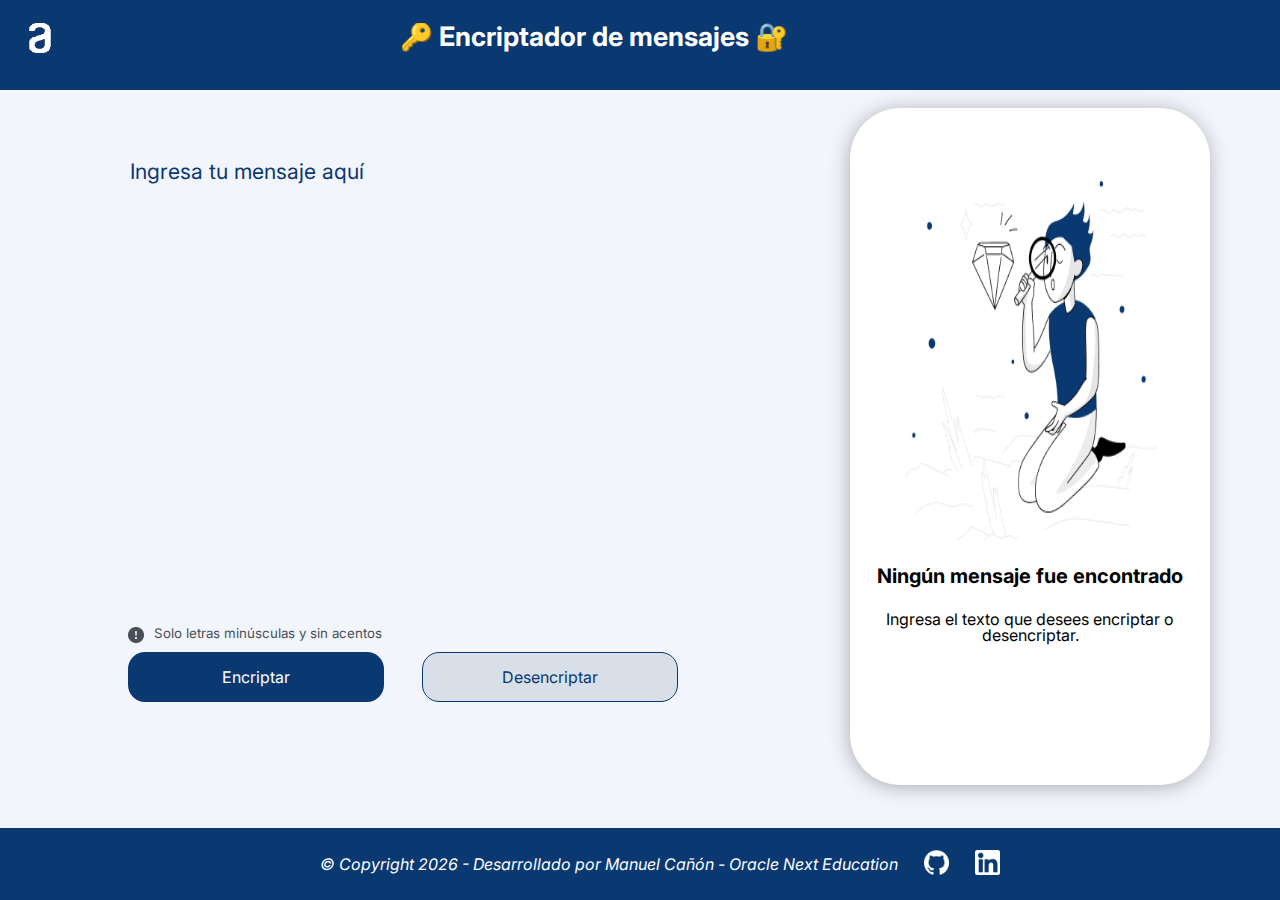
==== index.html @ a72d3758 "Agregar header y footer , corregir diseño responsive , validar modales" ====
<!DOCTYPE html>
<html lang="es">

<head>
    <meta charset="UTF-8">
    <meta name="viewport" content="width=device-width">

    <title>Encriptador de Mensajes</title>
    <link rel="stylesheet" href="reset.css">
    <link rel="stylesheet" href="style.css">
    <link rel="icon" type="image/x-icon" href="/images/favicon.png">

    <link rel="preconnect" href="https://fonts.googleapis.com">
    <link rel="preconnect" href="https://fonts.gstatic.com" crossorigin>
    <link href="https://fonts.googleapis.com/css2?family=Inter:wght@400;700&display=swap" rel="stylesheet">
</head>

<body>
    <header>
        <a href="https://www.aluracursos.com/"><img class="logo-aplication" src="images/logo.png"
                alt="Logo de Alura"></a>
        <span>🔑 Encriptador de mensajes 🔐</span>
    </header>
    <main>
        <section class="encrypt-section">
            <div class="vertical-ubication">
                <textarea class="message-encrypter" spellcheck="false" placeholder="Ingresa tu mensaje aquí"></textarea>
                <div class="horizontal-ubication">
                    <img class="information-icon" src="images/information_icon.png" alt="Icono de información">
                    <p class="instructions-message">Solo letras minúsculas y sin acentos</p>
                </div>
                <div class="buttons_container">
                    <input class="encrypt-button" type="submit" value="Encriptar">
                    <input class="decrypt-button" type="submit" value="Desencriptar">
                </div>
            </div>

        </section>
        <section class="decrypt-section">
            <div class="central-panel">
                <img class="result-imagen" src="images/result_image.png" alt="Imagen de busqueda">
                <h3 class="title-result">Ningún mensaje fue encontrado</h3>
                <p class="information-result">Ingresa el texto que desees encriptar o desencriptar.</p>
            </div>
        </section>
        <section class="result-section">
            <div class="central-panel">
                <p class="result-text">Lorem ipsum dolor sit amet, consectetur adipiscing elit. Orci montes, sit et diam
                    risus scelerisque vitae est. Tortor maecenas nunc ut laoreet. Eget diam mauris quam quisque ut eget
                    fringilla sit elit. Libero, sodales duis fames id diam feugiat aliquet non egestas.</p>
                <input class="copy-button" type="submit" value="Copiar">
            </div>
        </section>
        <section class="modal">
            <div class="modal-container">
                <img class="modal-img">
                <h2 class="modal-title"></h2>
                <p class="modal-message"></p>
                <button class="modal-close">Aceptar</button>
            </div>
        </section>




    </main>
    <footer>
        <h1 class="copyright_text"></h1>
        <a href="https://github.com/Frankma0117"><img class="footer-img" src="images/git_hub_logo.png"
                alt="Logo de GitHub"></a>
        <a href="https://www.linkedin.com/in/manuel-ca%C3%B1%C3%B3n-b6245118a"><img class="footer-img"
                src="images/linkedin_logo.png" alt="Logo de LinkedIn"></a>



    </footer>
    <script src="message_encrypter.js">
    </script>
</body>

</html>
---- style.css ----
/*General styles*/
body {
  background: #f3f5fc;
}
/*Styles header - Title animation*/
header {
  padding-top: 2.5vh;
  padding-bottom: 2.5vh;
  display: flex;
  width: 100vw;
  height: 5vh;
  font-family: "Inter", sans-serif;
  color: #ffffff;
  background: #0a3871;
  font-weight: bold;
  font-size: 20pt;
}
.logo-aplication {
  width: 80px;
  height: 30px;
  margin-right: 25vw;
}

.logo-aplication:hover , .footer-img:hover{
  animation-name: rotateImagen;
  animation-duration: 2s;
  animation-iteration-count: infinite;
  animation-timing-function: linear;
}

@keyframes rotateImagen {

  from{
    transform: rotate(0deg);
  }to{
    transform: rotate(360deg);
  }
  
}

header span {
  display: block;
  white-space: nowrap;
  width: 100%;
  animation: typing 5s steps(50);
  overflow: hidden;
}
@keyframes typing {
  from {
    width: 0;
  }
}

/*Styles Main - Central content of aplication*/
main {
  width: 100%;
  display: flex;
  flex-direction: row;
}
/*Styles generals Divs ubication*/
.vertical-ubication {
  display: flex;
  flex-direction: column;
}
.horizontal-ubication,
.buttons_container {
  display: flex;
  flex-direction: row;
}
/*Encrypt styles - Left section*/
.encrypt-section {
  width: 65vw;
  height: 80vh;
  background: #f3f5fc;
}
.message-encrypter {
  background: transparent;
  border: none;
  resize: none;
  margin: 5vw 10vw;
  height: 45vh;
  width: 40vw;
  font-family: "Inter", sans-serif;
  color: #0a3871;
  font-size: 16pt;
  line-height: 30px;
}
.message-encrypter:focus {
  outline: none;
}
.message-encrypter::placeholder {
  font-family: "Inter", sans-serif;
  color: #0a3871;
  font-size: 16pt;
}
.encrypt-section .horizontal-ubication,
.buttons_container {
  margin: 0px 40vw 1vh 10vw;
  width: 70vw;
}
.instructions-message {
  margin-left: 10px;
  font-family: "Inter", sans-serif;
  color: #495057;
  font-size: 10pt;
}
.encrypt-button {
  width: 20vw;
  height: 50px;
  border-radius: 17px;
  background: #0a3871;
  color: #ffffff;
  border: none;
  font-family: "Inter", sans-serif;
  font-size: 12pt;
}
.encrypt-button:hover,
.decrypt-button:hover, .copy-button:hover {
  cursor: pointer;
  transform: scale(1.1);
}
.decrypt-button,
.copy-button {
  margin-left: 3vw;
  width: 20vw;
  height: 50px;
  border-radius: 17px;
  background: #d8dfe8;
  color: #0a3871;
  border: 1px solid #0a3871;
  font-family: "Inter", sans-serif;
  font-size: 12pt;
}

/*Decrypt styles - Rigth section*/
.decrypt-section {
  display: flex;
  flex-direction: column;
  /*background: #f3f5fc;*/
  width: 35vw;
  height: 80vh;
}
.central-panel {
  background: #ffffff;
  display: flex;
  flex-direction: column;
  text-align: center;
  width: 80%;
  height: 75vh;
  border-radius: 50px;
  border: 1px solid #ffffff;
  margin-left: 4%;
  margin-top: 4%;
  box-shadow: -1px 2px 22px -3px rgba(0, 0, 0, 0.38);
}

.result-imagen {
  margin-top: 20%;
  margin-left: 15%;
  width: 70%;
  height: 40vh;
}
.title-result {
  margin-top: 25px;
  font-family: "Inter", sans-serif;
  font-size: 15pt;
  font-weight: bold;
  animation-name: beats;
  animation-duration: 2s;
  animation-iteration-count: infinite;
  animation-timing-function: linear;
}

@keyframes beats {
  from { transform: none; }
  50% { transform: scale(1.05);}
  to { transform: none; }
}

.information-result {
  margin-top: 25px;
  font-family: "Inter", sans-serif;
  font-size: 12pt;
}

/*Result styles*/

.result-section {
  display: none;
  flex-direction: column;
  /*background: #f3f5fc;*/
  width: 35vw;
  height: 80vh;
}

.result-text {
  overflow: hidden;
  text-overflow: ellipsis;
  margin-top: 10vh;
  font-family: "Inter", sans-serif;
  width: 25vw;
  height: 55vh;
  line-height: 25px;
  font-size: 14pt;
  color: #495057;
}

/*Modal styles */
.modal {
  position: fixed;
  top: 0;
  left: 0;
  right: 0;
  bottom: 0;
  background-color: #111111bd;
  display: flex;
  opacity: 0;
  pointer-events: none;
  transition: opacity 0.6s 0.9s;
  --transform: translateY(-100vh);
  --transition: transform 0.8s;
}

.modal-show {
  opacity: 1;
  pointer-events: unset;
  transition: opacity 0.6s;
  --transform: translateY(0);
  --transition: transform 0.5s 0.5s;
}

.modal-container {
  margin: auto;
  width: 90%;
  max-width: 600px;
  max-height: 90%;
  background-color: #fff;
  border-radius: 6px;
  padding: 3em 2.5em;
  display: grid;
  gap: 1em;
  place-items: center;
  grid-auto-columns: 100%;
  transform: var(--transform);
  transition: var(--transition);
}

.modal-title {
  font-size: 2.5rem;
  font-family: "Inter", sans-serif;
  font-weight: bold;
  color: #0a3871;
  font-size: 16pt;
}

.modal-message {
  width: 40vw;
  text-align: center;
  line-height: 25px;
  margin-bottom: 10px;
  font-family: "Inter", sans-serif;
  color: #0a3871;
  font-size: 12pt;
}

.modal-img {
  width: 5vw;
}

.modal-close {
  font-family: "Inter", sans-serif;
  font-size: 11pt;
  text-decoration: none;
  color: #fff;
  background-color: #f26250;
  padding: 1em 3em;
  border: 1px solid;
  border-radius: 6px;
  display: inline-block;
  transition: background-color 0.3s;
}

.modal-close:hover {
  cursor: pointer;
  transform: scale(1.1);
}

/*Footer styles*/
footer {
  margin-top: 2vh;
  display: flex;
  flex-direction: row;
  align-items: center;
  width: 100vw;
  height: 8vh;
  background: #0a3871;
}

.footer-img {
  margin-left: 2vw;
  width: 2vw;
  height: 2vw;
}
.copyright_text {
  color: #ffffff;
  margin-left: 25vw;
  font-family: "Inter", sans-serif;
  font-style: italic;
  font-size: 12pt;
}

/*Tablet Styles - <770px*/
@media (max-width: 770px) {
  main {
    flex-direction: column;
  }


  header{
    font-size: 20pt;
  }
  .logo-aplication{
    height: 20px;
    width: 60px;
    margin-right: 0;
  }
  .encrypt-section {
    width: 100%;
    height: 90vh;
  }
  .logo-alura {
    margin-left: 5%;
    margin-bottom: 5%;
  }
  .message-encrypter,
  .encrypt-section .horizontal-ubication,
  .buttons_container {
    margin-left: 10%;
    width: 80%;
  }
  .encrypt-button,
  .decrypt-button {
    width: 50%;
  }
  .decrypt-section,
  .result-section {
    width: 100%;
  }
  .central-panel {
    width: 90%;
    margin-left: 5%;
    border-radius: 20px;
    margin-top: 0px;
    margin-bottom: 5vh;
    height: 15vh;
    padding-bottom: 5vh;
  }
  .result-section .central-panel {
    height: 40vh;
  }
  .result-text {
    width: 80%;
    margin-left: 10%;
    height: 25vh;
    text-align: left;
  }
  .copy-button {
    align-self: center;
    width: 50%;
  }
  .result-imagen {
    display: none;
  }

  .copyright_text{
    width: 60vw;
    font-size: 10pt;
    margin-left: 5vw;

  }

  .footer-img {
    margin-left: 30px;
    width: 30px;
    height: 30px;
  }
}

/*Tablet Styles - <770px*/
@media (max-width: 375px) {

  header{
    font-size: 15pt;
  }
  .logo-aplication{
    height: 20px;
    width: 60px;
    margin-right: 0;
  }
  
  .buttons_container {
    background: transparent;
    align-items: center;
    height: 25vh;
    flex-direction: column;
  }

  .decrypt-button {
    margin-left: 0px;
    margin-top: 10px;
  }

  .decrypt-section,
  .result-section {
    margin-top: 15vh;
    margin-bottom: 5vh;
  }

  .central-panel {
    height: 25vh;
    margin-bottom: 5vh;
  }


  .copyright_text{
    width: 60vw;
    font-size: 8pt;
    margin-left: 5vw;

  }

  .footer-img {
    margin-left: 20px;
    width: 20px;
    height: 20px;
  }
}
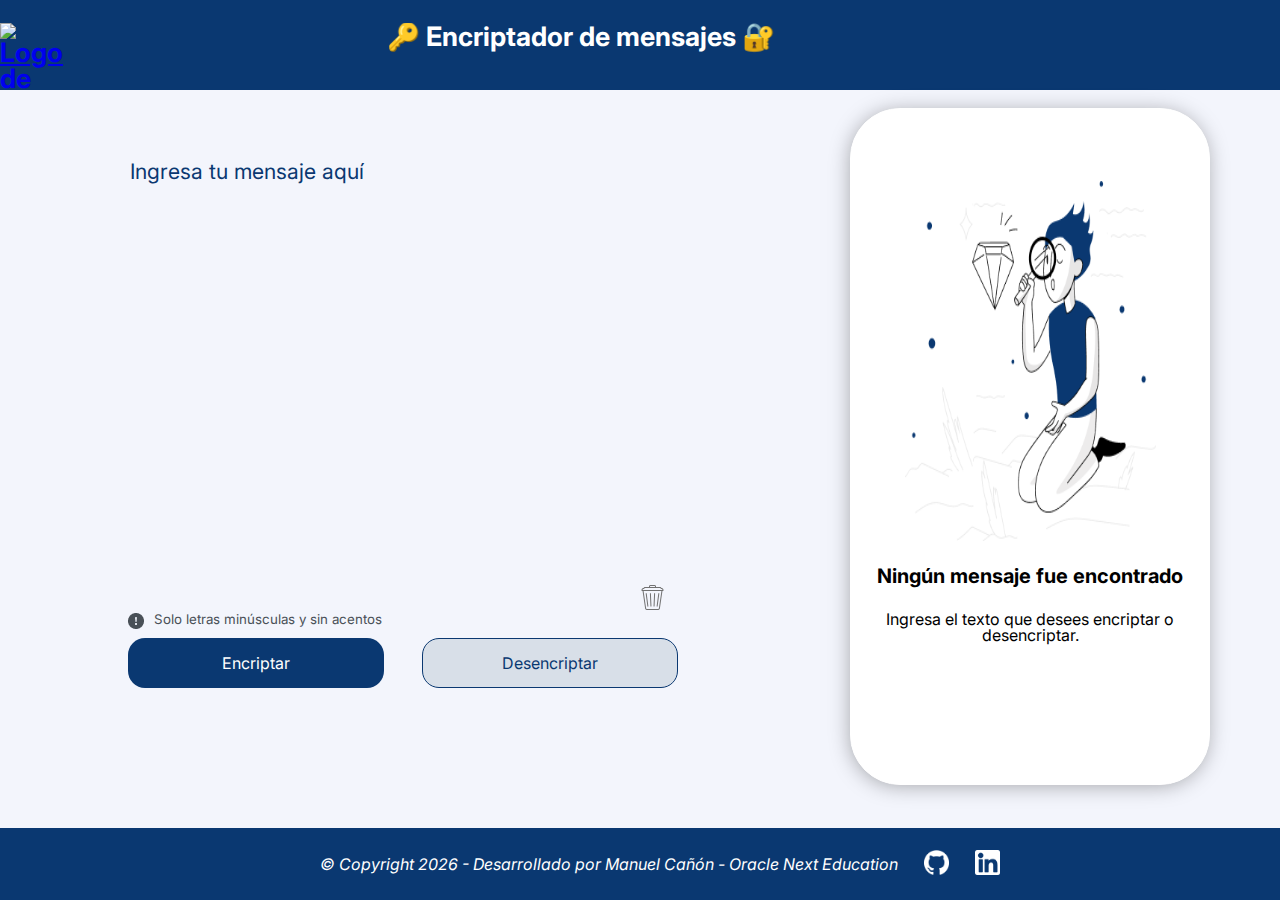
==== commit b37b9146: "Agregar rutas de imagenes desde la web" ====
--- a/index.html
+++ b/index.html
@@ -6,9 +6,9 @@
     <meta name="viewport" content="width=device-width">
 
     <title>Encriptador de Mensajes</title>
-    <link rel="stylesheet" href="reset.css">
-    <link rel="stylesheet" href="style.css">
-    <link rel="icon" type="image/x-icon" href="/images/favicon.png">
+    <link rel="stylesheet" href="/reset.css">
+    <link rel="stylesheet" href="/style.css">
+    <link rel="icon" type="image/x-icon" href="https://i.ibb.co/N9J47Lc/favicon.png">
 
     <link rel="preconnect" href="https://fonts.googleapis.com">
     <link rel="preconnect" href="https://fonts.gstatic.com" crossorigin>
@@ -17,17 +17,22 @@
 
 <body>
     <header>
-        <a href="https://www.aluracursos.com/"><img class="logo-aplication" src="images/logo.png"
+        <a href="https://www.aluracursos.com/"><img class="logo-aplication" src="https://i.ibb.co/sCYGg57/logo.png"
                 alt="Logo de Alura"></a>
         <span>🔑 Encriptador de mensajes 🔐</span>
     </header>
     <main>
         <section class="encrypt-section">
             <div class="vertical-ubication">
-                <textarea class="message-encrypter" spellcheck="false" placeholder="Ingresa tu mensaje aquí"></textarea>
+                <div class="horizontal-message">
+                    <textarea class="message-encrypter" spellcheck="false"
+                        placeholder="Ingresa tu mensaje aquí"></textarea>
+                    <a><img class="delete-icon" src="images/delete_icon.png" alt="Icono de borrado"></a>
+                </div>
                 <div class="horizontal-ubication">
                     <img class="information-icon" src="images/information_icon.png" alt="Icono de información">
                     <p class="instructions-message">Solo letras minúsculas y sin acentos</p>
+
                 </div>
                 <div class="buttons_container">
                     <input class="encrypt-button" type="submit" value="Encriptar">
--- a/style.css
+++ b/style.css
@@ -21,7 +21,9 @@
   margin-right: 25vw;
 }
 
-.logo-aplication:hover , .footer-img:hover{
+.logo-aplication:hover,
+.footer-img:hover,
+.delete-icon:hover {
   animation-name: rotateImagen;
   animation-duration: 2s;
   animation-iteration-count: infinite;
@@ -29,13 +31,12 @@
 }
 
 @keyframes rotateImagen {
-
-  from{
+  from {
     transform: rotate(0deg);
-  }to{
+  }
+  to {
     transform: rotate(360deg);
   }
-  
 }
 
 header span {
@@ -73,18 +74,25 @@
   height: 80vh;
   background: #f3f5fc;
 }
+.delete-icon {
+  margin-left: 50vw;
+  margin-top: 5vh;
+  width: 25px;
+  height: 25px;
+}
 .message-encrypter {
   background: transparent;
   border: none;
   resize: none;
   margin: 5vw 10vw;
-  height: 45vh;
+  height: 35vh;
   width: 40vw;
   font-family: "Inter", sans-serif;
   color: #0a3871;
   font-size: 16pt;
   line-height: 30px;
 }
+
 .message-encrypter:focus {
   outline: none;
 }
@@ -115,7 +123,9 @@
   font-size: 12pt;
 }
 .encrypt-button:hover,
-.decrypt-button:hover, .copy-button:hover {
+.decrypt-button:hover,
+.copy-button:hover,
+.delete-icon:hover {
   cursor: pointer;
   transform: scale(1.1);
 }
@@ -172,9 +182,15 @@
 }
 
 @keyframes beats {
-  from { transform: none; }
-  50% { transform: scale(1.05);}
-  to { transform: none; }
+  from {
+    transform: none;
+  }
+  50% {
+    transform: scale(1.05);
+  }
+  to {
+    transform: none;
+  }
 }
 
 .information-result {
@@ -315,11 +331,10 @@
     flex-direction: column;
   }
 
-
-  header{
+  header {
     font-size: 20pt;
   }
-  .logo-aplication{
+  .logo-aplication {
     height: 20px;
     width: 60px;
     margin-right: 0;
@@ -372,11 +387,10 @@
     display: none;
   }
 
-  .copyright_text{
+  .copyright_text {
     width: 60vw;
     font-size: 10pt;
     margin-left: 5vw;
-
   }
 
   .footer-img {
@@ -384,20 +398,24 @@
     width: 30px;
     height: 30px;
   }
+
+  .delete-icon {
+    margin-left: 85vw;
+    margin-bottom: 1vh;
+  }
 }
 
 /*Tablet Styles - <770px*/
 @media (max-width: 375px) {
-
-  header{
+  header {
     font-size: 15pt;
   }
-  .logo-aplication{
+  .logo-aplication {
     height: 20px;
     width: 60px;
     margin-right: 0;
   }
-  
+
   .buttons_container {
     background: transparent;
     align-items: center;
@@ -421,12 +439,10 @@
     margin-bottom: 5vh;
   }
 
-
-  .copyright_text{
+  .copyright_text {
     width: 60vw;
     font-size: 8pt;
     margin-left: 5vw;
-
   }
 
   .footer-img {
@@ -434,4 +450,9 @@
     width: 20px;
     height: 20px;
   }
-}
+
+  .delete-icon {
+    margin-left: 85vw;
+    margin-bottom: 1vh;
+  }
+}
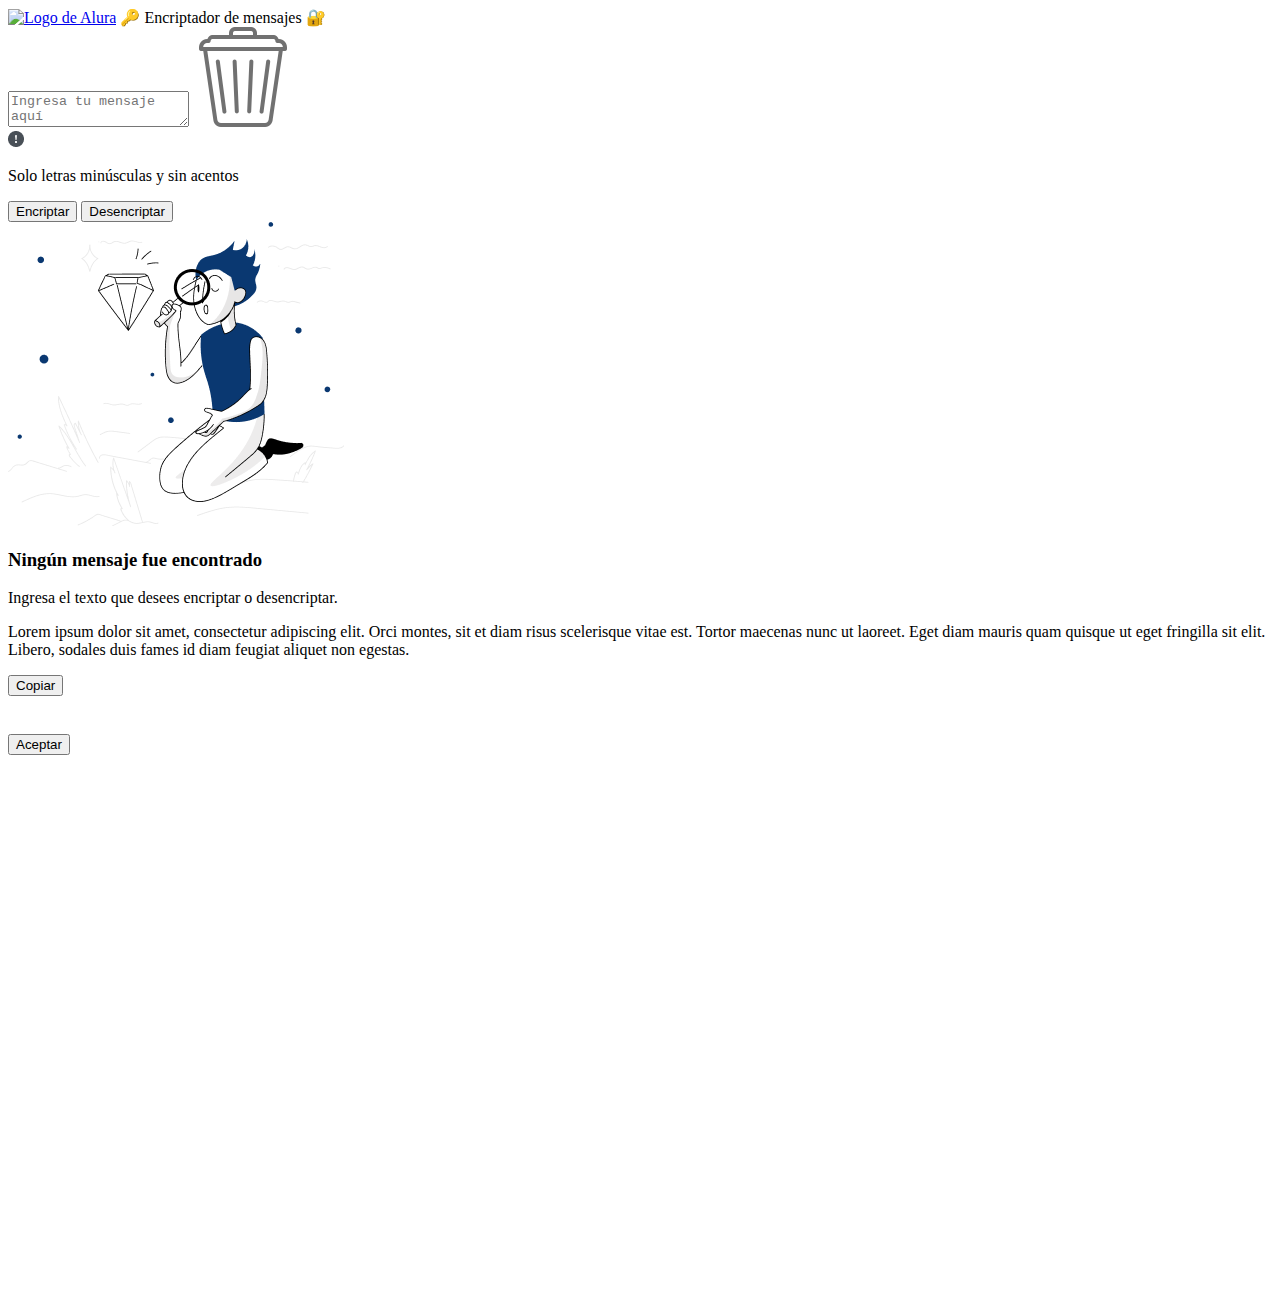
==== commit 3ebb1392: "Agregar carpetas de los archivos principales del proyecto" ====
--- a/index.html
+++ b/index.html
@@ -6,13 +6,14 @@
     <meta name="viewport" content="width=device-width">
 
     <title>Encriptador de Mensajes</title>
-    <link rel="stylesheet" href="/reset.css">
-    <link rel="stylesheet" href="/style.css">
+    <link rel="stylesheet" href="css/reset.css">
+    <link rel="stylesheet" href="css/style.css">
     <link rel="icon" type="image/x-icon" href="https://i.ibb.co/N9J47Lc/favicon.png">
 
     <link rel="preconnect" href="https://fonts.googleapis.com">
     <link rel="preconnect" href="https://fonts.gstatic.com" crossorigin>
     <link href="https://fonts.googleapis.com/css2?family=Inter:wght@400;700&display=swap" rel="stylesheet">
+
 </head>
 
 <body>
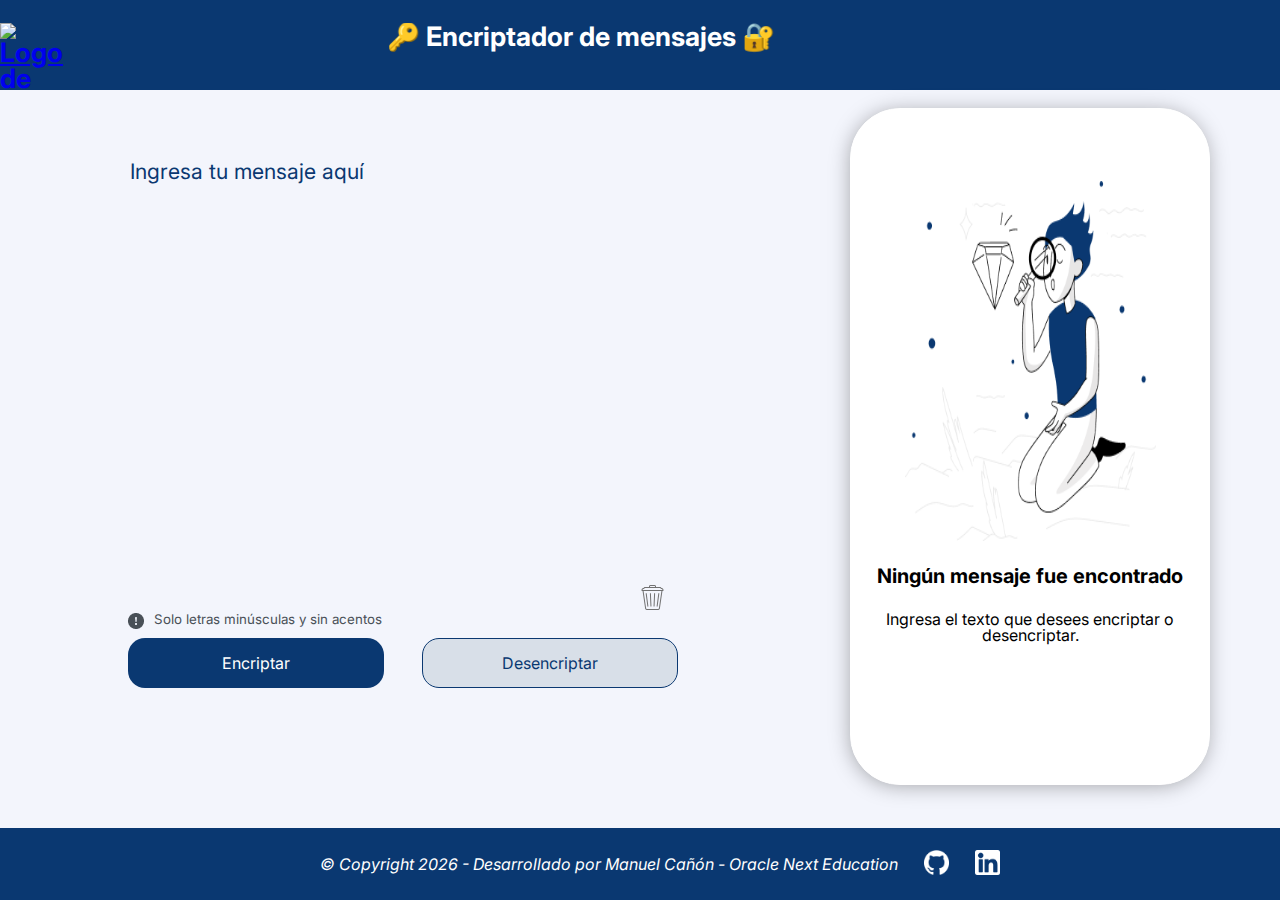
==== commit be2f59e4: "Revisión de rutas de las imagenes para github pages" ====
--- a/index.html
+++ b/index.html
@@ -28,10 +28,10 @@
                 <div class="horizontal-message">
                     <textarea class="message-encrypter" spellcheck="false"
                         placeholder="Ingresa tu mensaje aquí"></textarea>
-                    <a><img class="delete-icon" src="images/delete_icon.png" alt="Icono de borrado"></a>
+                    <a><img class="delete-icon" src="img/delete_icon.png" alt="Icono de borrado"></a>
                 </div>
                 <div class="horizontal-ubication">
-                    <img class="information-icon" src="images/information_icon.png" alt="Icono de información">
+                    <img class="information-icon" src="img/information_icon.png" alt="Icono de información">
                     <p class="instructions-message">Solo letras minúsculas y sin acentos</p>
 
                 </div>
@@ -44,7 +44,7 @@
         </section>
         <section class="decrypt-section">
             <div class="central-panel">
-                <img class="result-imagen" src="images/result_image.png" alt="Imagen de busqueda">
+                <img class="result-imagen" src="img/result_image.png" alt="Imagen de busqueda">
                 <h3 class="title-result">Ningún mensaje fue encontrado</h3>
                 <p class="information-result">Ingresa el texto que desees encriptar o desencriptar.</p>
             </div>
@@ -72,15 +72,15 @@
     </main>
     <footer>
         <h1 class="copyright_text"></h1>
-        <a href="https://github.com/Frankma0117"><img class="footer-img" src="images/git_hub_logo.png"
+        <a href="https://github.com/Frankma0117"><img class="footer-img" src="img/git_hub_logo.png"
                 alt="Logo de GitHub"></a>
         <a href="https://www.linkedin.com/in/manuel-ca%C3%B1%C3%B3n-b6245118a"><img class="footer-img"
-                src="images/linkedin_logo.png" alt="Logo de LinkedIn"></a>
+                src="img/linkedin_logo.png" alt="Logo de LinkedIn"></a>
 
 
 
     </footer>
-    <script src="message_encrypter.js">
+    <script src="js/message_encrypter.js">
     </script>
 </body>
 
--- a/css/style.css
+++ b/css/style.css
@@ -0,0 +1,458 @@
+/*General styles*/
+body {
+  background: #f3f5fc;
+}
+/*Styles header - Title animation*/
+header {
+  padding-top: 2.5vh;
+  padding-bottom: 2.5vh;
+  display: flex;
+  width: 100vw;
+  height: 5vh;
+  font-family: "Inter", sans-serif;
+  color: #ffffff;
+  background: #0a3871;
+  font-weight: bold;
+  font-size: 20pt;
+}
+.logo-aplication {
+  width: 80px;
+  height: 30px;
+  margin-right: 25vw;
+}
+
+.logo-aplication:hover,
+.footer-img:hover,
+.delete-icon:hover {
+  animation-name: rotateImagen;
+  animation-duration: 2s;
+  animation-iteration-count: infinite;
+  animation-timing-function: linear;
+}
+
+@keyframes rotateImagen {
+  from {
+    transform: rotate(0deg);
+  }
+  to {
+    transform: rotate(360deg);
+  }
+}
+
+header span {
+  display: block;
+  white-space: nowrap;
+  width: 100%;
+  animation: typing 5s steps(50);
+  overflow: hidden;
+}
+@keyframes typing {
+  from {
+    width: 0;
+  }
+}
+
+/*Styles Main - Central content of aplication*/
+main {
+  width: 100%;
+  display: flex;
+  flex-direction: row;
+}
+/*Styles generals Divs ubication*/
+.vertical-ubication {
+  display: flex;
+  flex-direction: column;
+}
+.horizontal-ubication,
+.buttons_container {
+  display: flex;
+  flex-direction: row;
+}
+/*Encrypt styles - Left section*/
+.encrypt-section {
+  width: 65vw;
+  height: 80vh;
+  background: #f3f5fc;
+}
+.delete-icon {
+  margin-left: 50vw;
+  margin-top: 5vh;
+  width: 25px;
+  height: 25px;
+}
+.message-encrypter {
+  background: transparent;
+  border: none;
+  resize: none;
+  margin: 5vw 10vw;
+  height: 35vh;
+  width: 40vw;
+  font-family: "Inter", sans-serif;
+  color: #0a3871;
+  font-size: 16pt;
+  line-height: 30px;
+}
+
+.message-encrypter:focus {
+  outline: none;
+}
+.message-encrypter::placeholder {
+  font-family: "Inter", sans-serif;
+  color: #0a3871;
+  font-size: 16pt;
+}
+.encrypt-section .horizontal-ubication,
+.buttons_container {
+  margin: 0px 40vw 1vh 10vw;
+  width: 70vw;
+}
+.instructions-message {
+  margin-left: 10px;
+  font-family: "Inter", sans-serif;
+  color: #495057;
+  font-size: 10pt;
+}
+.encrypt-button {
+  width: 20vw;
+  height: 50px;
+  border-radius: 17px;
+  background: #0a3871;
+  color: #ffffff;
+  border: none;
+  font-family: "Inter", sans-serif;
+  font-size: 12pt;
+}
+.encrypt-button:hover,
+.decrypt-button:hover,
+.copy-button:hover,
+.delete-icon:hover {
+  cursor: pointer;
+  transform: scale(1.1);
+}
+.decrypt-button,
+.copy-button {
+  margin-left: 3vw;
+  width: 20vw;
+  height: 50px;
+  border-radius: 17px;
+  background: #d8dfe8;
+  color: #0a3871;
+  border: 1px solid #0a3871;
+  font-family: "Inter", sans-serif;
+  font-size: 12pt;
+}
+
+/*Decrypt styles - Rigth section*/
+.decrypt-section {
+  display: flex;
+  flex-direction: column;
+  /*background: #f3f5fc;*/
+  width: 35vw;
+  height: 80vh;
+}
+.central-panel {
+  background: #ffffff;
+  display: flex;
+  flex-direction: column;
+  text-align: center;
+  width: 80%;
+  height: 75vh;
+  border-radius: 50px;
+  border: 1px solid #ffffff;
+  margin-left: 4%;
+  margin-top: 4%;
+  box-shadow: -1px 2px 22px -3px rgba(0, 0, 0, 0.38);
+}
+
+.result-imagen {
+  margin-top: 20%;
+  margin-left: 15%;
+  width: 70%;
+  height: 40vh;
+}
+.title-result {
+  margin-top: 25px;
+  font-family: "Inter", sans-serif;
+  font-size: 15pt;
+  font-weight: bold;
+  animation-name: beats;
+  animation-duration: 2s;
+  animation-iteration-count: infinite;
+  animation-timing-function: linear;
+}
+
+@keyframes beats {
+  from {
+    transform: none;
+  }
+  50% {
+    transform: scale(1.05);
+  }
+  to {
+    transform: none;
+  }
+}
+
+.information-result {
+  margin-top: 25px;
+  font-family: "Inter", sans-serif;
+  font-size: 12pt;
+}
+
+/*Result styles*/
+
+.result-section {
+  display: none;
+  flex-direction: column;
+  /*background: #f3f5fc;*/
+  width: 35vw;
+  height: 80vh;
+}
+
+.result-text {
+  overflow: hidden;
+  text-overflow: ellipsis;
+  margin-top: 10vh;
+  font-family: "Inter", sans-serif;
+  width: 25vw;
+  height: 55vh;
+  line-height: 25px;
+  font-size: 14pt;
+  color: #495057;
+}
+
+/*Modal styles */
+.modal {
+  position: fixed;
+  top: 0;
+  left: 0;
+  right: 0;
+  bottom: 0;
+  background-color: #111111bd;
+  display: flex;
+  opacity: 0;
+  pointer-events: none;
+  transition: opacity 0.6s 0.9s;
+  --transform: translateY(-100vh);
+  --transition: transform 0.8s;
+}
+
+.modal-show {
+  opacity: 1;
+  pointer-events: unset;
+  transition: opacity 0.6s;
+  --transform: translateY(0);
+  --transition: transform 0.5s 0.5s;
+}
+
+.modal-container {
+  margin: auto;
+  width: 90%;
+  max-width: 600px;
+  max-height: 90%;
+  background-color: #fff;
+  border-radius: 6px;
+  padding: 3em 2.5em;
+  display: grid;
+  gap: 1em;
+  place-items: center;
+  grid-auto-columns: 100%;
+  transform: var(--transform);
+  transition: var(--transition);
+}
+
+.modal-title {
+  font-size: 2.5rem;
+  font-family: "Inter", sans-serif;
+  font-weight: bold;
+  color: #0a3871;
+  font-size: 16pt;
+}
+
+.modal-message {
+  width: 40vw;
+  text-align: center;
+  line-height: 25px;
+  margin-bottom: 10px;
+  font-family: "Inter", sans-serif;
+  color: #0a3871;
+  font-size: 12pt;
+}
+
+.modal-img {
+  width: 5vw;
+}
+
+.modal-close {
+  font-family: "Inter", sans-serif;
+  font-size: 11pt;
+  text-decoration: none;
+  color: #fff;
+  background-color: #f26250;
+  padding: 1em 3em;
+  border: 1px solid;
+  border-radius: 6px;
+  display: inline-block;
+  transition: background-color 0.3s;
+}
+
+.modal-close:hover {
+  cursor: pointer;
+  transform: scale(1.1);
+}
+
+/*Footer styles*/
+footer {
+  margin-top: 2vh;
+  display: flex;
+  flex-direction: row;
+  align-items: center;
+  width: 100vw;
+  height: 8vh;
+  background: #0a3871;
+}
+
+.footer-img {
+  margin-left: 2vw;
+  width: 2vw;
+  height: 2vw;
+}
+.copyright_text {
+  color: #ffffff;
+  margin-left: 25vw;
+  font-family: "Inter", sans-serif;
+  font-style: italic;
+  font-size: 12pt;
+}
+
+/*Tablet Styles - <770px*/
+@media (max-width: 770px) {
+  main {
+    flex-direction: column;
+  }
+
+  header {
+    font-size: 20pt;
+  }
+  .logo-aplication {
+    height: 20px;
+    width: 60px;
+    margin-right: 0;
+  }
+  .encrypt-section {
+    width: 100%;
+    height: 90vh;
+  }
+  .logo-alura {
+    margin-left: 5%;
+    margin-bottom: 5%;
+  }
+  .message-encrypter,
+  .encrypt-section .horizontal-ubication,
+  .buttons_container {
+    margin-left: 10%;
+    width: 80%;
+  }
+  .encrypt-button,
+  .decrypt-button {
+    width: 50%;
+  }
+  .decrypt-section,
+  .result-section {
+    width: 100%;
+  }
+  .central-panel {
+    width: 90%;
+    margin-left: 5%;
+    border-radius: 20px;
+    margin-top: 0px;
+    margin-bottom: 5vh;
+    height: 15vh;
+    padding-bottom: 5vh;
+  }
+  .result-section .central-panel {
+    height: 40vh;
+  }
+  .result-text {
+    width: 80%;
+    margin-left: 10%;
+    height: 25vh;
+    text-align: left;
+  }
+  .copy-button {
+    align-self: center;
+    width: 50%;
+  }
+  .result-imagen {
+    display: none;
+  }
+
+  .copyright_text {
+    width: 60vw;
+    font-size: 10pt;
+    margin-left: 5vw;
+  }
+
+  .footer-img {
+    margin-left: 30px;
+    width: 30px;
+    height: 30px;
+  }
+
+  .delete-icon {
+    margin-left: 85vw;
+    margin-bottom: 1vh;
+  }
+}
+
+/*Tablet Styles - <770px*/
+@media (max-width: 375px) {
+  header {
+    font-size: 15pt;
+  }
+  .logo-aplication {
+    height: 20px;
+    width: 60px;
+    margin-right: 0;
+  }
+
+  .buttons_container {
+    background: transparent;
+    align-items: center;
+    height: 25vh;
+    flex-direction: column;
+  }
+
+  .decrypt-button {
+    margin-left: 0px;
+    margin-top: 10px;
+  }
+
+  .decrypt-section,
+  .result-section {
+    margin-top: 15vh;
+    margin-bottom: 5vh;
+  }
+
+  .central-panel {
+    height: 25vh;
+    margin-bottom: 5vh;
+  }
+
+  .copyright_text {
+    width: 60vw;
+    font-size: 8pt;
+    margin-left: 5vw;
+  }
+
+  .footer-img {
+    margin-left: 20px;
+    width: 20px;
+    height: 20px;
+  }
+
+  .delete-icon {
+    margin-left: 85vw;
+    margin-bottom: 1vh;
+  }
+}
